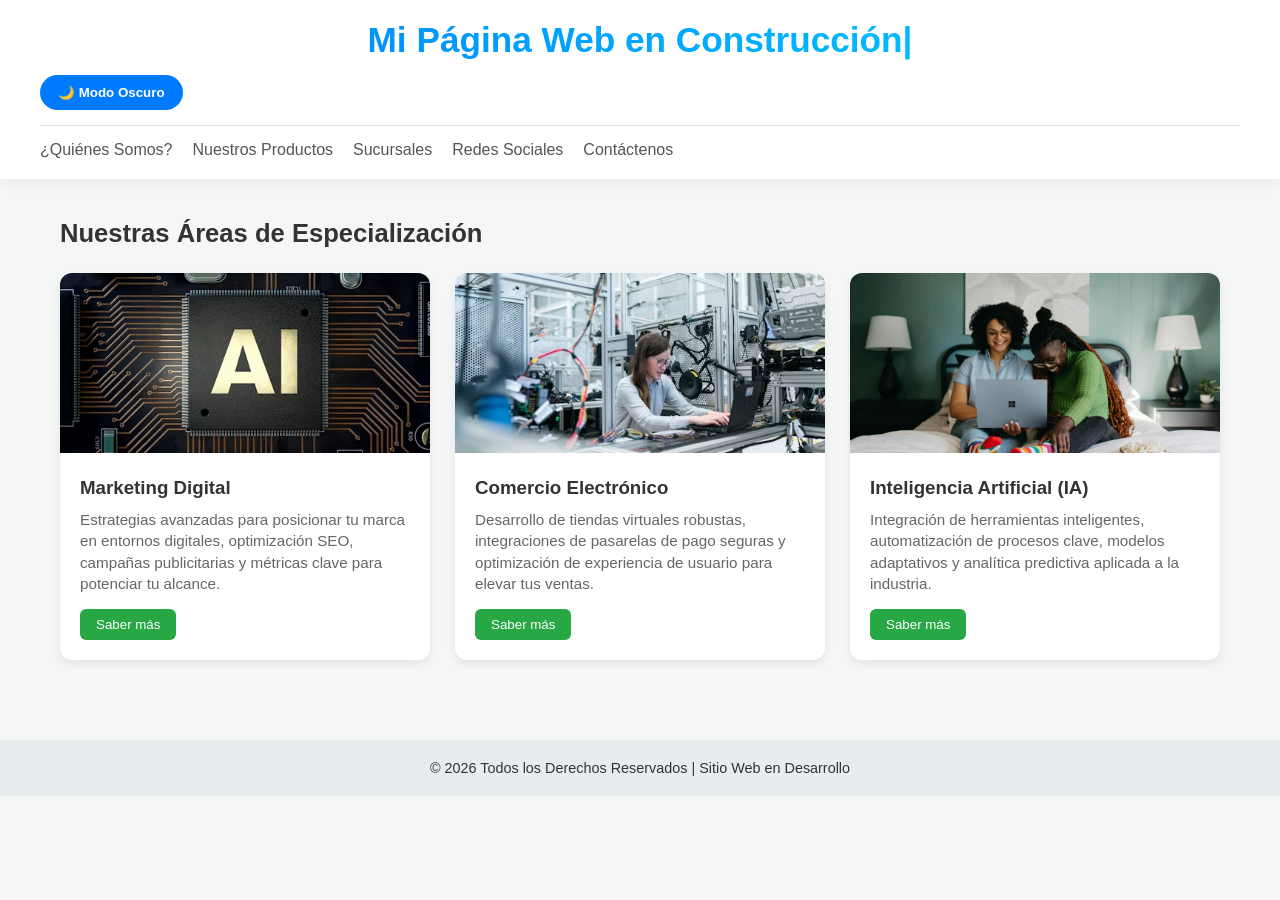
==== index.html @ 30a56a69 "Add files via upload" ====
<!DOCTYPE html>
<html lang="es">
<head>
    <meta charset="UTF-8">
    <meta name="viewport" content="width=device-width, initial-scale=1.0">
    <title>Mi Página Web - Soluciones Digitales</title>
    <!-- Vinculación del archivo CSS externo -->
    <link rel="stylesheet" href="estilos.css">
</head>
<body>

    <!-- ENCABEZADO -->
    <header class="header">
        <div class="header-container">
            <!-- Título principal con animación y efecto interactivo -->
            <h1 class="titulo-animado">
                <span id="texto-escrito"></span><span class="cursor">|</span>
            </h1>

            <!-- Botón interactivo para cambio de tema -->
            <button id="btn-theme" class="btn-theme">🌙 Modo Oscuro</button>
        </div>
        <hr class="divider">
        <nav class="nav">
            <ul class="nav-list">
                <li><a href="quienes.html">¿Quiénes Somos?</a></li>
                <li><a href="productos.html">Nuestros Productos</a></li>
                <li><a href="https://listado.mercadolibre.com.pe/">Sucursales</a></li>
                <li><a href="https://www.facebook.com/">Redes Sociales</a></li>
                <li><a href="https://www.senati.edu.pe/">Contáctenos</a></li>
            </ul>
        </nav>
    </header>

    <!-- CONTENIDO PRINCIPAL -->
    <main class="main-container">
        <section id="productos" class="services-section">
            <h2 class="section-title">Nuestras Áreas de Especialización</h2>

            <div class="cards-grid">
                <!-- Tarjeta 1 -->
                <article class="card">
                    <div class="card-img-container">
                        <img src="fotos/imagen1.avif" alt="Marketing Digital" class="card-img" onerror="this.src='https://images.unsplash.com/photo-1460925895917-afdab827c52f?w=500'">
                    </div>
                    <div class="card-content">
                        <h3>Marketing Digital</h3>
                        <p>Estrategias avanzadas para posicionar tu marca en entornos digitales, optimización SEO, campañas publicitarias y métricas clave para potenciar tu alcance.</p>
                        <button class="btn-card">Saber más</button>
                    </div>
                </article>

                <!-- Tarjeta 2 -->
                <article class="card">
                    <div class="card-img-container">
                        <img src="fotos/imagen2.avif" alt="Comercio Electrónico" class="card-img" onerror="this.src='https://images.unsplash.com/photo-1556742049-0a67568d0d9f?w=500'">
                    </div>
                    <div class="card-content">
                        <h3>Comercio Electrónico</h3>
                        <p>Desarrollo de tiendas virtuales robustas, integraciones de pasarelas de pago seguras y optimización de experiencia de usuario para elevar tus ventas.</p>
                        <button class="btn-card">Saber más</button>
                    </div>
                </article>

                <!-- Tarjeta 3 -->
                <article class="card">
                    <div class="card-img-container">
                        <img src="fotos/imagne5.jpg" alt="Inteligencia Artificial" class="card-img" onerror="this.src='https://images.unsplash.com/photo-1677442136019-21780efad99a?w=500'">
                    </div>
                    <div class="card-content">
                        <h3>Inteligencia Artificial (IA)</h3>
                        <p>Integración de herramientas inteligentes, automatización de procesos clave, modelos adaptativos y analítica predictiva aplicada a la industria.</p>
                        <button class="btn-card">Saber más</button>
                    </div>
                </article>
            </div>
        </section>
    </main>

    <!-- PIE DE PÁGINA -->
    <footer class="footer">
        <p>&copy; 2026 Todos los Derechos Reservados | Sitio Web en Desarrollo</p>
    </footer>

    <!-- Vinculación del archivo JavaScript -->
    <script src="dinamica1.js"></script>
</body>
</html>
---- estilos.css ----
/* RESET BÁSICO Y ESTILOS GENERALES */
* {
    margin: 0;
    padding: 0;
    box-sizing: border-box;
}

body {
    font-family: 'Segoe UI', Tahoma, Geneva, Verdana, sans-serif;
    background-color: #f4f7f6;
    color: #333;
    transition: background-color 0.4s ease, color 0.4s ease;
}

/* MODO OSCURO */
body.dark-mode {
    background-color: #121212;
    color: #e0e0e0;
}

/* ENCABEZADO */
.header {
    background: #ffffff;
    padding: 20px 40px;
    box-shadow: 0 4px 15px rgba(0, 0, 0, 0.05);
    transition: background 0.4s ease;
}

body.dark-mode .header {
    background: #1e1e1e;
}

.header-container {
    display: flex;
    justify-content: space-between;
    align-items: center;
    flex-wrap: wrap;
    gap: 15px;
}

/* =================================================== */
/*    ESTILOS Y ANIMACIONES DEL TÍTULO PRINCIPAL (H1)   */
/* =================================================== */

.titulo-animado {
    font-size: 2.2rem;
    font-weight: 800;
    display: inline-block;
    
    /* Texto con degradado de colores dinámico */
    background: linear-gradient(270deg, #007bff, #6f42c1, #00d2ff, #007bff);
    background-size: 300% 300%;
    -webkit-background-clip: text;
    -webkit-text-fill-color: transparent;
    
    /* Animación de movimiento de colores y flotación */
    animation: movimientoGradiente 6s ease infinite, floatTitle 3s ease-in-out infinite;
    transition: transform 0.3s ease;
    width:100%;
    text-align: center;
}

.titulo-animado:hover {
    transform: scale(1.03);
}

/* Cursor parpadeante de escritura */
.cursor {
    font-weight: bold;
    color: #007bff;
    animation: parpadeoCursor 0.8s infinite;
}

body.dark-mode .cursor {
    color: #00d2ff;
}

/* Keyframes: Movimiento flotante arriba/abajo */
@keyframes floatTitle {
    0%, 100% {
        transform: translateY(0);
    }
    50% {
        transform: translateY(-6px);
    }
}

/* Keyframes: Movimiento del degradado */
@keyframes movimientoGradiente {
    0% {
        background-position: 0% 50%;
    }
    50% {
        background-position: 100% 50%;
    }
    100% {
        background-position: 0% 50%;
    }
}

/* Keyframes: Parpadeo del cursor */
@keyframes parpadeoCursor {
    0%, 100% {
        opacity: 1;
    }
    50% {
        opacity: 0;
    }
}

/* BOTÓN DE TEMA */
.btn-theme {
    padding: 10px 18px;
    border: none;
    border-radius: 25px;
    background-color: #007bff;
    color: white;
    font-weight: 600;
    cursor: pointer;
    transition: background-color 0.3s, transform 0.2s;
}

.btn-theme:hover {
    background-color: #0056b3;
    transform: scale(1.05);
}

/* NAVEGACIÓN */
.divider {
    margin: 15px 0;
    border: 0;
    height: 1px;
    background: #e0e0e0;
}

body.dark-mode .divider {
    background: #333;
}

.nav-list {
    display: flex;
    list-style: none;
    gap: 20px;
}

.nav-list a {
    text-decoration: none;
    color: #555;
    font-weight: 500;
    transition: color 0.3s;
}

body.dark-mode .nav-list a {
    color: #aaa;
}

.nav-list a:hover {
    color: #007bff;
}

/* TARJETAS Y GRID */
.main-container {
    padding: 40px 20px;
    max-width: 1200px;
    margin: 0 auto;
}

.section-title {
    margin-bottom: 25px;
    font-size: 1.6rem;
}

.cards-grid {
    display: grid;
    grid-template-columns: repeat(auto-fit, minmax(280px, 1fr));
    gap: 25px;
}

.card {
    background: white;
    border-radius: 12px;
    overflow: hidden;
    box-shadow: 0 4px 10px rgba(0,0,0,0.08);
    transition: transform 0.3s, box-shadow 0.3s, background-color 0.4s;
}

body.dark-mode .card {
    background: #1e1e1e;
}

.card:hover {
    transform: translateY(-5px);
    box-shadow: 0 8px 20px rgba(0,0,0,0.15);
}

.card-img {
    width: 100%;
    height: 180px;
    object-fit: cover;
}

.card-content {
    padding: 20px;
}

.card-content h3 {
    margin-bottom: 10px;
}

.card-content p {
    font-size: 0.95rem;
    color: #666;
    margin-bottom: 15px;
    line-height: 1.4;
}

body.dark-mode .card-content p {
    color: #bbb;
}

.btn-card {
    padding: 8px 16px;
    border: none;
    border-radius: 6px;
    background-color: #28a745;
    color: white;
    cursor: pointer;
    transition: background 0.3s;
}

.btn-card:hover {
    background-color: #218838;
}

/* FOOTER */
.footer {
    text-align: center;
    padding: 20px;
    margin-top: 40px;
    background: #e9ecef;
    font-size: 0.9rem;
}

body.dark-mode .footer {
    background: #181818;
    color: #888;
}
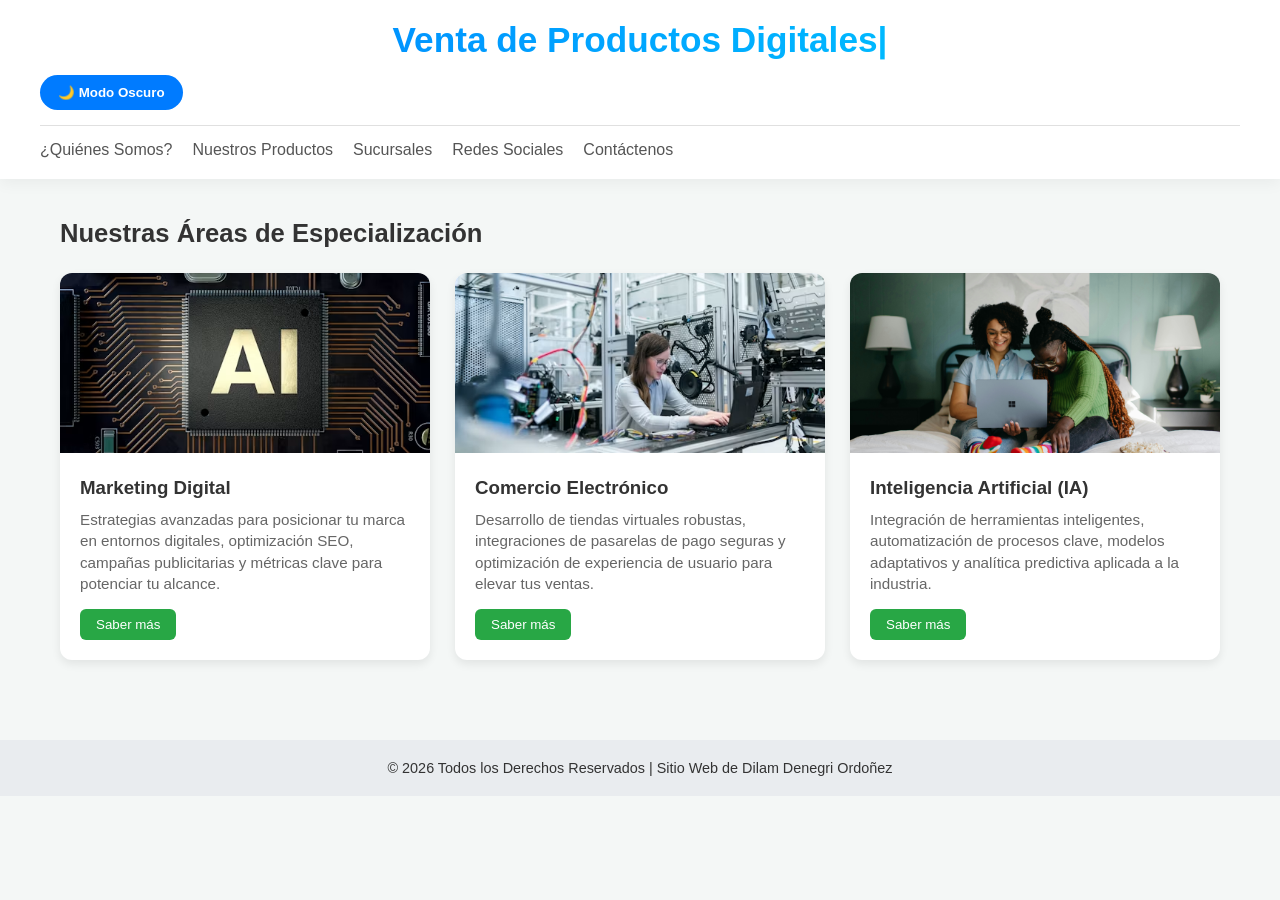
==== commit 7d030087: "Update index.html" ====
--- a/index.html
+++ b/index.html
@@ -79,10 +79,10 @@
 
     <!-- PIE DE PÁGINA -->
     <footer class="footer">
-        <p>&copy; 2026 Todos los Derechos Reservados | Sitio Web en Desarrollo</p>
+        <p>&copy; 2026 Todos los Derechos Reservados | Sitio Web de Dilam Denegri Ordoñez</p>
     </footer>
 
     <!-- Vinculación del archivo JavaScript -->
     <script src="dinamica1.js"></script>
 </body>
-</html>+</html>
